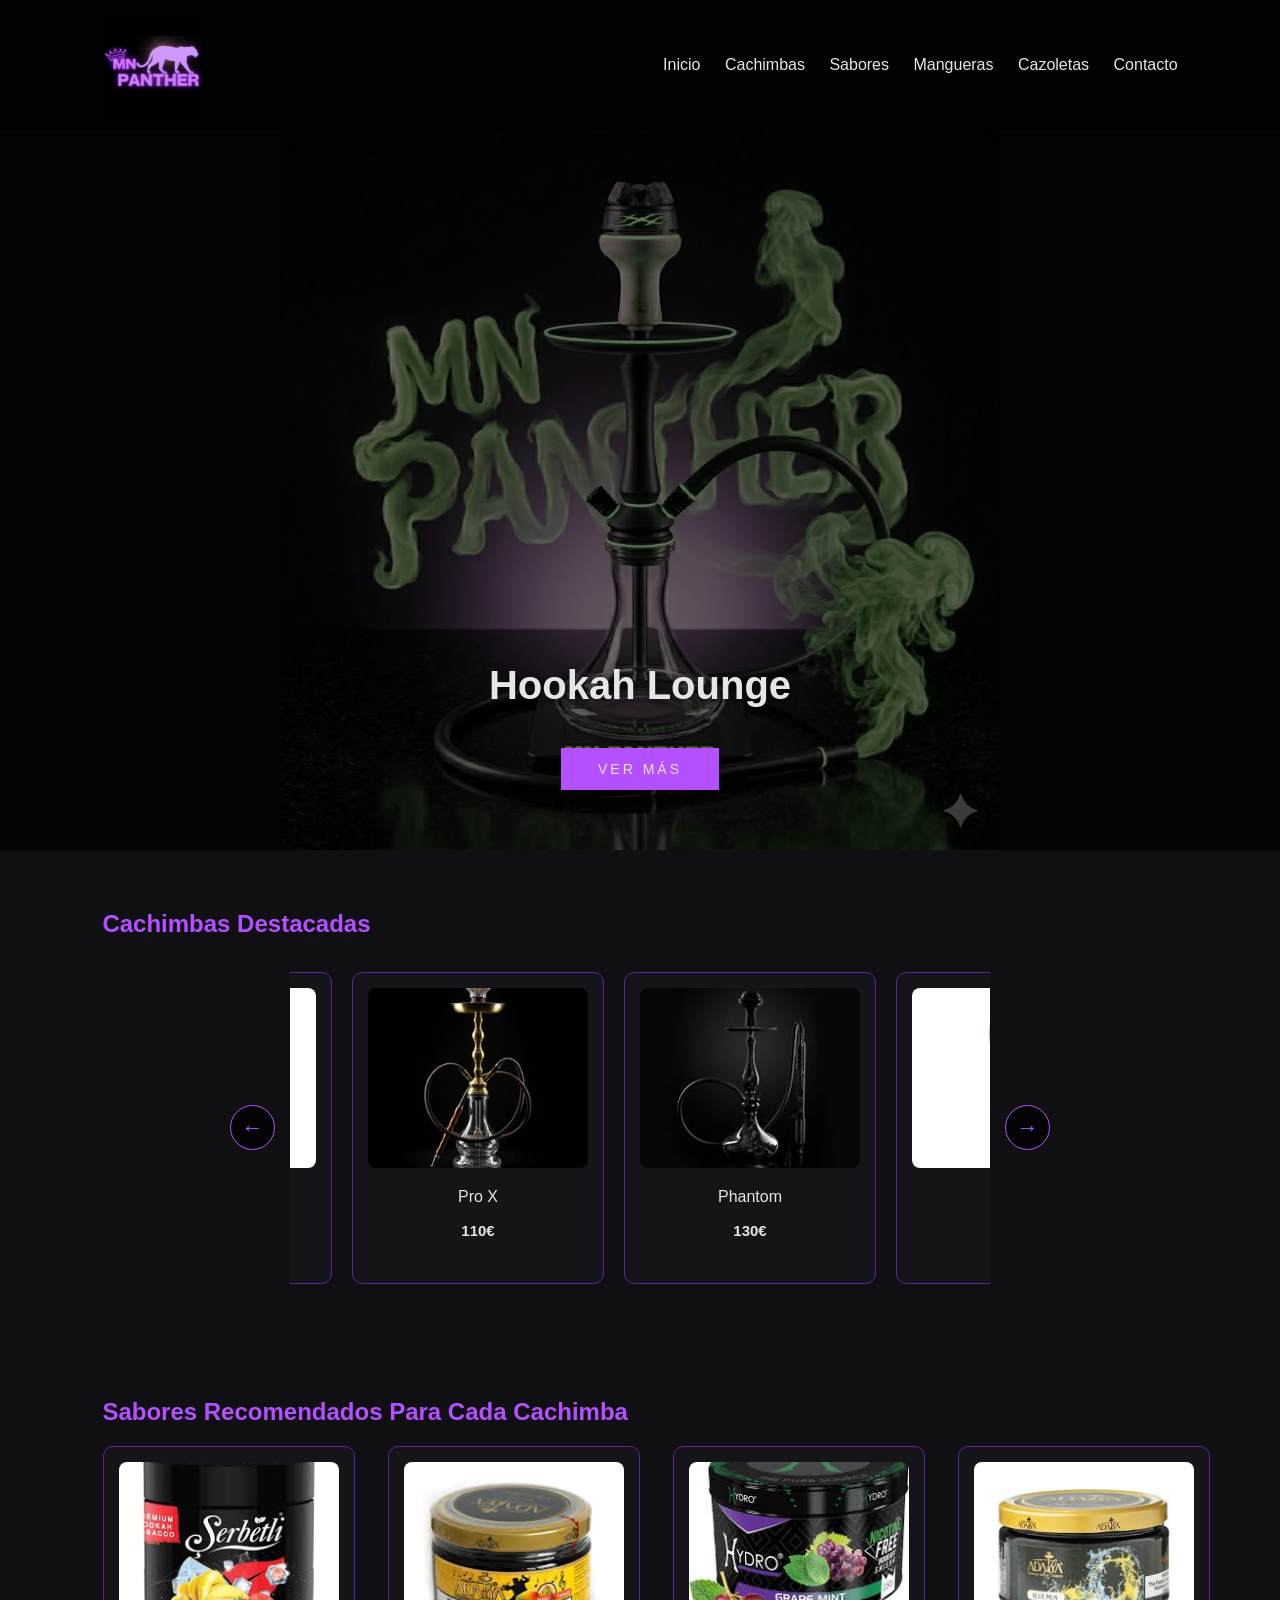
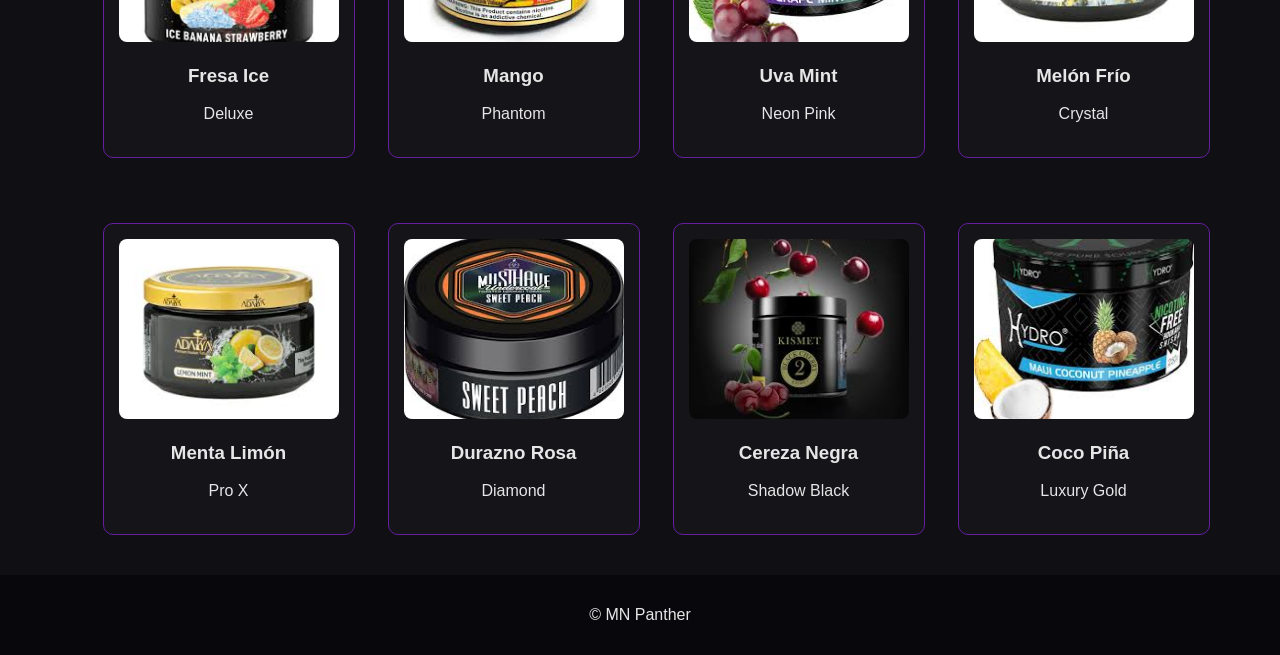
==== cachimbas.html @ 32a99032 "parte Carlos Muñoz hecha" ====
<!DOCTYPE html>
<html lang="es">

<head>
    <meta charset="UTF-8">
    <title>Pink Panther Hookah Lounge</title>
    <link rel="stylesheet" href="styles.css">
</head>

<body>

    <header>
        <img src="images/WhatsApp Image 2026-04-23 at 13.53.59.jpeg" class="logo-img">
        <nav>
            <a class="nav__a" href="index.html">Inicio</a>
            <a class="nav__a" href="cachimbas.html">Cachimbas</a>
            <a class="nav__a" href="sabores.html">Sabores</a>
            <a class="nav__a" href="mangueras.html">Mangueras</a>
            <a class="nav__a" href="cazoletas.html">Cazoletas</a>
            <a class="nav__a" href="contacto.html">Contacto</a>
        </nav>
    </header>

    <section class="hero">
        <div class="hero__overlay">
            <div class="hero-content">
                <h1 class="hero__titulo">Hookah Lounge</h1>
                <a href="index.html" class="hero__link">VER MÁS</a>
            </div>
        </div>
    </section>

    <section class="seccion1">
        <h2 class="seccion__h2">Cachimbas Destacadas</h2>

        <div class="carrusel-wrapper">
            <button class="prev">←</button>

            <div class="carrusel">
                <div class="track">
                    <div class="card">
                        <img src="images/deluxe.png">
                        <p>Deluxe</p>
                        <p class="card__precio">120€</p>
                    </div>
                    <div class="card">
                        <img src="images/cristal.jpg">
                        <p>Crystal</p>
                        <p class="card__precio">95€</p>
                    </div>
                    <div class="card">
                        <img src="images/black.png">
                        <p>Pro X</p>
                        <p class="card__precio">110€</p>
                    </div>
                    <div class="card">
                        <img src="images/panthom.jpg">
                        <p>Phantom</p>
                        <p class="card__precio">130€</p>
                    </div>
                    <div class="card">
                        <img src="images/diamond.jpg">
                        <p>Diamond</p>
                        <p class="card__precio">150€</p>
                    </div>
                    <div class="card">
                        <img src="images/pink.jpg">
                        <p>Neon Pink</p>
                        <p class="card__precio">85€</p>
                    </div>
                    <div class="card">
                        <img src="images/gold.jpg">
                        <p>Luxury Gold</p>
                        <p class="card__precio">175€</p>
                    </div>
                    <div class="card">
                        <img src="images/ultima.jpg">
                        <p>Shadow Black</p>
                        <p class="card__precio">100€</p>
                    </div>
                </div>
            </div>

            <button class="next">→</button>
        </div>
    </section>

    <section class="seccion2">
        <h2 class="seccion__h2">Sabores Recomendados Para Cada Cachimba</h2>
        <div class="sabores-grid">
            <div class="card">
                <img src="images/fresa.jpg">
                <h3>Fresa Ice</h3>
                <p>Deluxe</p>
            </div>
            <div class="card">
                <img src="images/mango.jpg">
                <h3>Mango</h3>
                <p>Phantom</p>
            </div>
            <div class="card">
                <img src="images/uva.jpg">
                <h3>Uva Mint</h3>
                <p>Neon Pink</p>
            </div>
            <div class="card">
                <img src="images/melon.jpg">
                <h3>Melón Frío</h3>
                <p>Crystal</p>
            </div>
            <div class="card">
                <img src="images/mentaLimon.jpg">
                <h3>Menta Limón</h3>
                <p>Pro X</p>
            </div>
            <div class="card">
                <img src="images/durazno.jpg">
                <h3>Durazno Rosa</h3>
                <p>Diamond</p>
            </div>
            <div class="card">
                <img src="images/blackcherry.jpg">
                <h3>Cereza Negra</h3>
                <p>Shadow Black</p>
            </div>
            <div class="card">
                <img src="images/cocopiña.jpg">
                <h3>Coco Piña</h3>
                <p>Luxury Gold</p>
            </div>
        </div>
    </section>

    <footer>
        <p>© MN Panther</p>
    </footer>

    <script src="script.js"></script>
</body>

</html>
---- styles.css ----
:root {
    --rosa-principal: rgb(180, 80, 255);
    --rosa-secundario: rgb(200, 130, 255);
    --rosa-oscuro: rgb(100, 30, 160);
    --fondo: rgb(8, 8, 12);
    --fondo-sec: rgb(15, 15, 20);
    --texto: rgb(230, 230, 230);
}

body {
    margin: 0;
    font-family: Arial;
    background-color: var(--fondo);
}

header {
    display: flex;
    justify-content: space-between;
    align-items: center;
    padding: 15px 8%;
    background-color: rgba(0,0,0,0.9);
}

.logo-img {
    height: 100px;
}

.nav__a {
    color: var(--texto);
    margin-left: 20px;
    text-decoration: none;
    position: relative;
}

.nav__a::after {
    content: "";
    position: absolute;
    height: 2px;
    width: 0%;
    bottom: -3px;
    left: 0;
    background: var(--rosa-principal);
    transition: 0.3s;
}

.nav__a:hover::after {
    width: 100%;
}

.hero {
    width: 100%;
    height: 80vh;
    background: url("images/WhatsApp\ Image\ 2026-04-23\ at\ 13.32.17.jpeg") center/contain no-repeat;
}

.hero__overlay {
    width: 100%;
    height: 100%;
    background: rgba(0, 0, 0, 0.55);
    display: flex;
    justify-content: center;
    align-items: flex-end;
    padding-bottom: 60px;
    box-sizing: border-box;
}

.hero-content {
    display: flex;
    flex-direction: column;
    align-items: center;
    text-align: center;
}

.hero__titulo {
    color: var(--texto);
    font-size: 2.5rem;
    margin: 0 0 20px 0;
    text-shadow: 0 2px 10px rgba(0, 0, 0, 0.8);
}
.seccion1 {
    padding: 40px 8%;
    background: var(--fondo-sec);
}

.seccion2 {
    padding: 40px 8%;
    background: var(--fondo-sec);
}

.seccion__h2 {
    color: var(--rosa-principal);
}

.carrusel-wrapper {
    display: flex;
    align-items: center;
    justify-content: center;
    gap: 15px;
    margin-top: 20px;
}

.carrusel {
    overflow: hidden;
    width: 700px;
}

.track {
    display: flex;
    justify-content: center;
    align-items: center;
    transition: transform 0.4s ease;
    height: 340px;
}

.card {
    min-width: 220px;
    height: 280px;
    margin-right: 20px;
    padding: 15px;
    background: rgb(20,20,25);
    border-radius: 10px;
    border: 1px solid var(--rosa-oscuro);
    text-align: center;
    transition: 0.3s;
}

.card img {
    width: 100%;
    height: 180px;
    object-fit: cover;
    border-radius: 8px;
}

.card p, .card h3 {
    color: var(--texto);
}

.card:hover {
    transform: translateY(-5px);
    box-shadow: 0 0 15px var(--rosa-principal);
}

.prev, .next {
    width: 45px;
    height: 45px;
    border-radius: 50%;
    border: 1px solid var(--rosa-principal);
    background: rgba(0,0,0,0.7);
    color: var(--rosa-principal);
    font-size: 22px;
    display: flex;
    justify-content: center;
    align-items: center;
    cursor: pointer;
}

.sabores-grid {
    display: grid;
    grid-template-columns: repeat(4, 220px);
    gap: 65px;
    justify-content: center;
    margin-top: 20px;
}

footer {
    text-align: center;
    padding: 15px;
    color: var(--texto);
}

.hero__link {
    display: inline-block;
    margin-top: 20px;
    padding: 12px 36px;
    border: 1px solid var(--rosa-principal);
    color: var(--texto);
    text-decoration: none;
    font-family: Arial;
    font-size: 14px;
    letter-spacing: 3px;
    text-transform: uppercase;
    background-color: var(--rosa-principal);
    transition: background 0.3s, color 0.3s, box-shadow 0.3s;
}

.hero__link:hover {
    background: var(--rosa-principal);
    color: var(--fondo);
    box-shadow: 0 0 20px var(--rosa-principal);
}
.card__precio {
    color: var(--rosa-principal);
    font-size: 15px;
    font-weight: bold;
    margin: 4px 0 0 0;
}
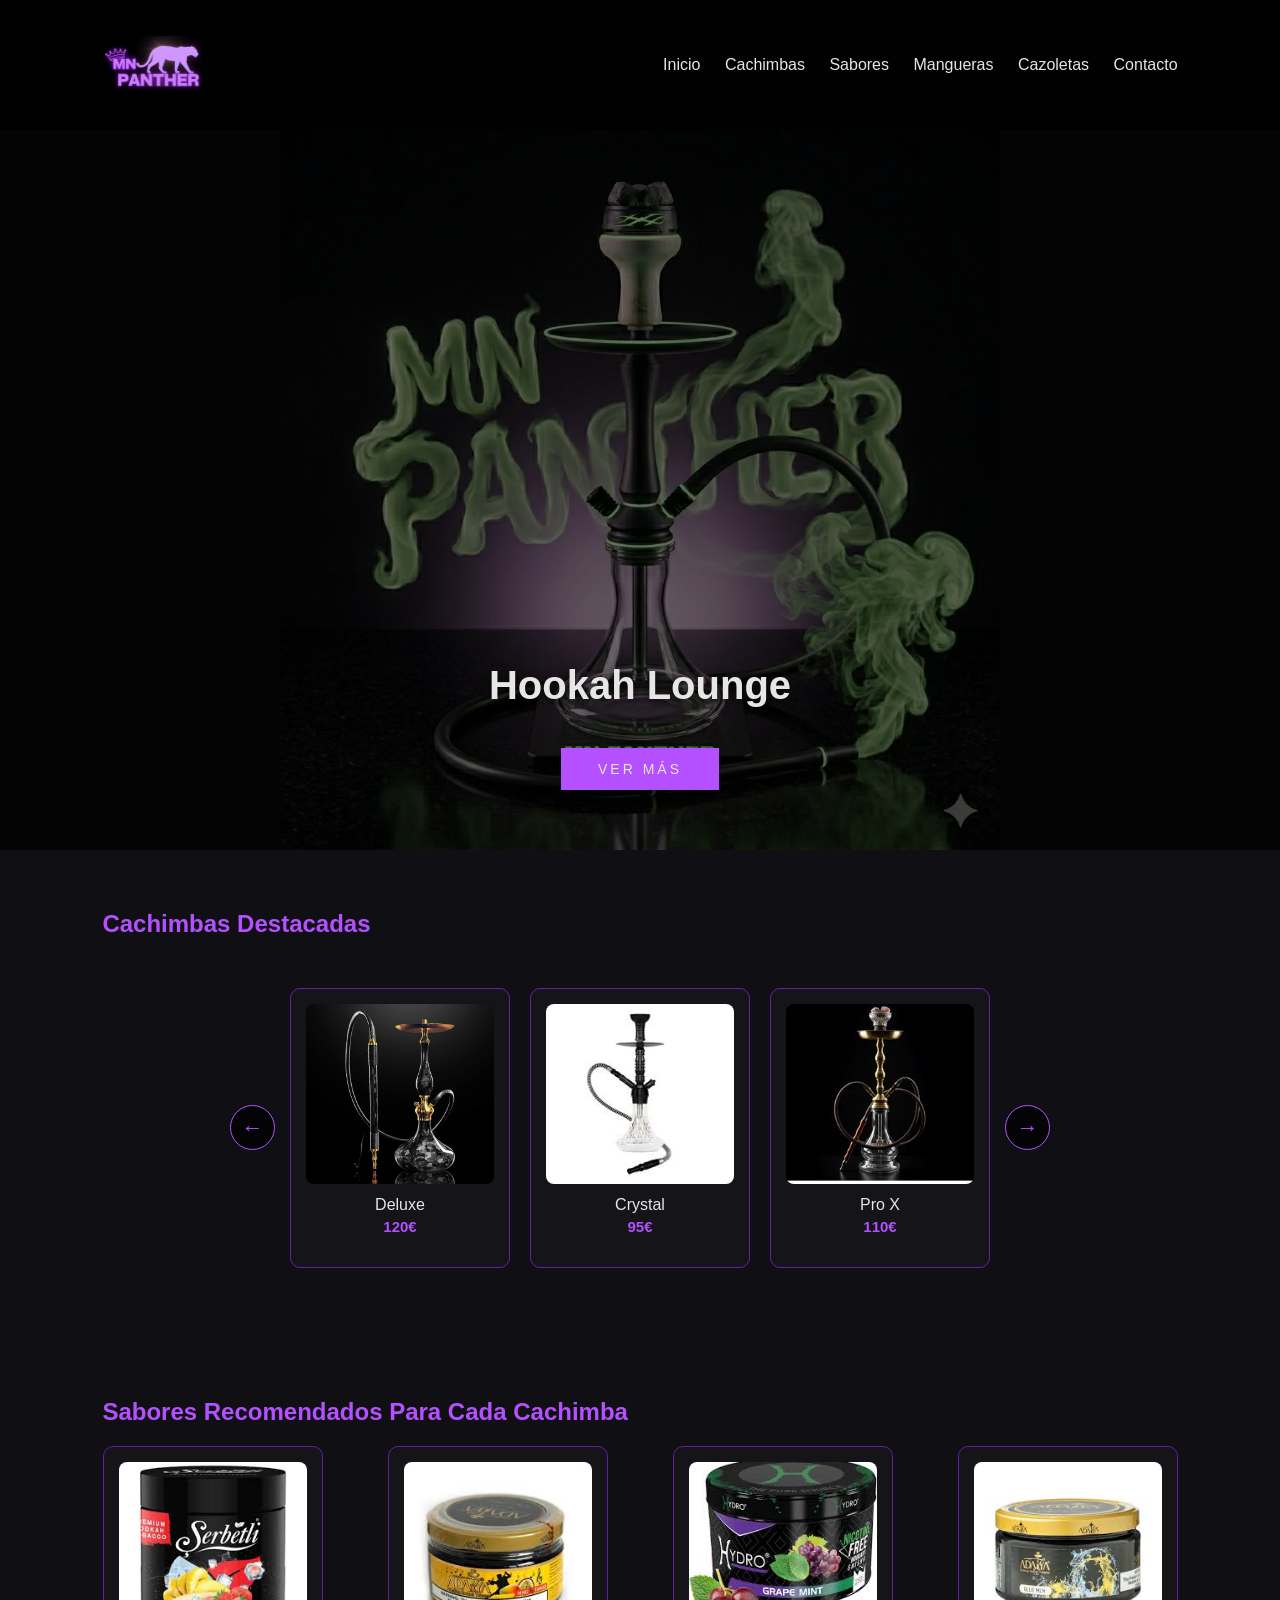
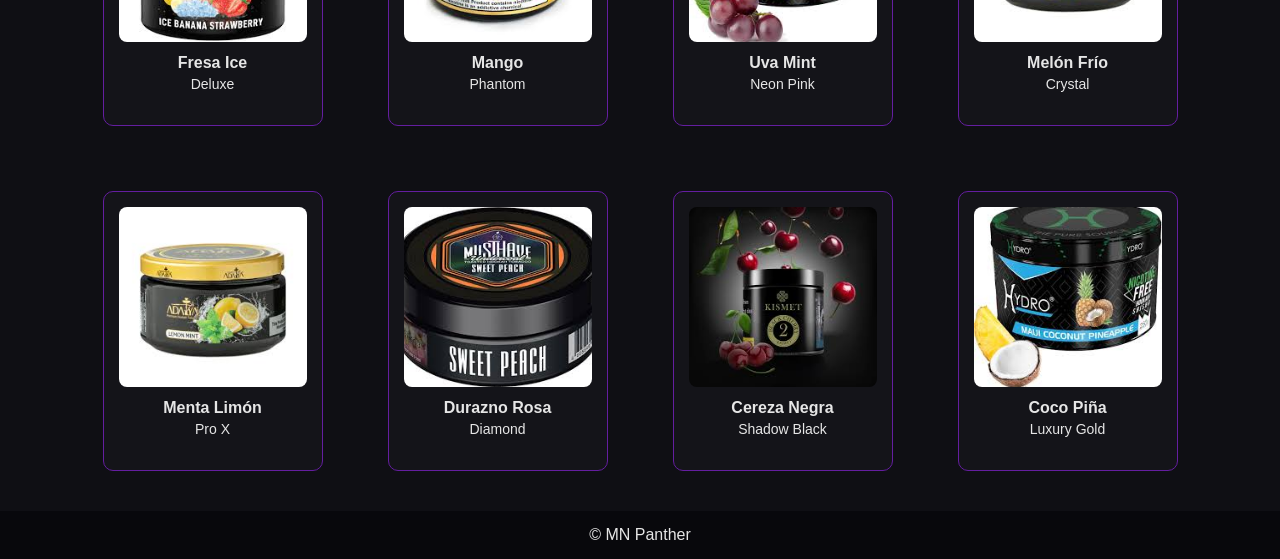
==== commit 47eaf5b0: "cambio del responsive" ====
--- a/cachimbas.html
+++ b/cachimbas.html
@@ -3,7 +3,7 @@
 
 <head>
     <meta charset="UTF-8">
-    <title>Pink Panther Hookah Lounge</title>
+    <title>MN Panther</title>
     <link rel="stylesheet" href="styles.css">
 </head>
 
@@ -39,43 +39,43 @@
             <div class="carrusel">
                 <div class="track">
                     <div class="card">
-                        <img src="images/deluxe.png">
-                        <p>Deluxe</p>
+                        <img src="images/deluxe.png" class="card__img">
+                        <p class="card__nombre">Deluxe</p>
                         <p class="card__precio">120€</p>
                     </div>
                     <div class="card">
-                        <img src="images/cristal.jpg">
-                        <p>Crystal</p>
+                        <img src="images/cristal.jpg" class="card__img">
+                        <p class="card__nombre">Crystal</p>
                         <p class="card__precio">95€</p>
                     </div>
                     <div class="card">
-                        <img src="images/black.png">
-                        <p>Pro X</p>
+                        <img src="images/black.png" class="card__img">
+                        <p class="card__nombre">Pro X</p>
                         <p class="card__precio">110€</p>
                     </div>
                     <div class="card">
-                        <img src="images/panthom.jpg">
-                        <p>Phantom</p>
+                        <img src="images/panthom.jpg" class="card__img">
+                        <p class="card__nombre">Phantom</p>
                         <p class="card__precio">130€</p>
                     </div>
                     <div class="card">
-                        <img src="images/diamond.jpg">
-                        <p>Diamond</p>
+                        <img src="images/diamond.jpg" class="card__img">
+                        <p class="card__nombre">Diamond</p>
                         <p class="card__precio">150€</p>
                     </div>
                     <div class="card">
-                        <img src="images/pink.jpg">
-                        <p>Neon Pink</p>
+                        <img src="images/pink.jpg" class="card__img">
+                        <p class="card__nombre">Neon Pink</p>
                         <p class="card__precio">85€</p>
                     </div>
                     <div class="card">
-                        <img src="images/gold.jpg">
-                        <p>Luxury Gold</p>
+                        <img src="images/gold.jpg" class="card__img">
+                        <p class="card__nombre">Luxury Gold</p>
                         <p class="card__precio">175€</p>
                     </div>
                     <div class="card">
-                        <img src="images/ultima.jpg">
-                        <p>Shadow Black</p>
+                        <img src="images/ultima.jpg" class="card__img">
+                        <p class="card__nombre">Shadow Black</p>
                         <p class="card__precio">100€</p>
                     </div>
                 </div>
@@ -89,50 +89,50 @@
         <h2 class="seccion__h2">Sabores Recomendados Para Cada Cachimba</h2>
         <div class="sabores-grid">
             <div class="card">
-                <img src="images/fresa.jpg">
-                <h3>Fresa Ice</h3>
-                <p>Deluxe</p>
+                <img src="images/fresa.jpg" class="card__img">
+                <h3 class="card__nombre">Fresa Ice</h3>
+                <p class="card__cachimba">Deluxe</p>
             </div>
             <div class="card">
-                <img src="images/mango.jpg">
-                <h3>Mango</h3>
-                <p>Phantom</p>
+                <img src="images/mango.jpg" class="card__img">
+                <h3 class="card__nombre">Mango</h3>
+                <p class="card__cachimba">Phantom</p>
             </div>
             <div class="card">
-                <img src="images/uva.jpg">
-                <h3>Uva Mint</h3>
-                <p>Neon Pink</p>
+                <img src="images/uva.jpg" class="card__img">
+                <h3 class="card__nombre">Uva Mint</h3>
+                <p class="card__cachimba">Neon Pink</p>
             </div>
             <div class="card">
-                <img src="images/melon.jpg">
-                <h3>Melón Frío</h3>
-                <p>Crystal</p>
+                <img src="images/melon.jpg" class="card__img">
+                <h3 class="card__nombre">Melón Frío</h3>
+                <p class="card__cachimba">Crystal</p>
             </div>
             <div class="card">
-                <img src="images/mentaLimon.jpg">
-                <h3>Menta Limón</h3>
-                <p>Pro X</p>
+                <img src="images/mentaLimon.jpg" class="card__img">
+                <h3 class="card__nombre">Menta Limón</h3>
+                <p class="card__cachimba">Pro X</p>
             </div>
             <div class="card">
-                <img src="images/durazno.jpg">
-                <h3>Durazno Rosa</h3>
-                <p>Diamond</p>
+                <img src="images/durazno.jpg" class="card__img">
+                <h3 class="card__nombre">Durazno Rosa</h3>
+                <p class="card__cachimba">Diamond</p>
             </div>
             <div class="card">
-                <img src="images/blackcherry.jpg">
-                <h3>Cereza Negra</h3>
-                <p>Shadow Black</p>
+                <img src="images/blackcherry.jpg" class="card__img">
+                <h3 class="card__nombre">Cereza Negra</h3>
+                <p class="card__cachimba">Shadow Black</p>
             </div>
             <div class="card">
-                <img src="images/cocopiña.jpg">
-                <h3>Coco Piña</h3>
-                <p>Luxury Gold</p>
+                <img src="images/cocopiña.jpg" class="card__img">
+                <h3 class="card__nombre">Coco Piña</h3>
+                <p class="card__cachimba">Luxury Gold</p>
             </div>
         </div>
     </section>
 
     <footer>
-        <p>© MN Panther</p>
+        <p class="footer__texto">© MN Panther</p>
     </footer>
 
     <script src="script.js"></script>
--- a/styles.css
+++ b/styles.css
@@ -18,7 +18,7 @@
     justify-content: space-between;
     align-items: center;
     padding: 15px 8%;
-    background-color: rgba(0,0,0,0.9);
+    background-color: rgba(0, 0, 0, 0.9);
 }
 
 .logo-img {
@@ -77,96 +77,6 @@
     margin: 0 0 20px 0;
     text-shadow: 0 2px 10px rgba(0, 0, 0, 0.8);
 }
-.seccion1 {
-    padding: 40px 8%;
-    background: var(--fondo-sec);
-}
-
-.seccion2 {
-    padding: 40px 8%;
-    background: var(--fondo-sec);
-}
-
-.seccion__h2 {
-    color: var(--rosa-principal);
-}
-
-.carrusel-wrapper {
-    display: flex;
-    align-items: center;
-    justify-content: center;
-    gap: 15px;
-    margin-top: 20px;
-}
-
-.carrusel {
-    overflow: hidden;
-    width: 700px;
-}
-
-.track {
-    display: flex;
-    justify-content: center;
-    align-items: center;
-    transition: transform 0.4s ease;
-    height: 340px;
-}
-
-.card {
-    min-width: 220px;
-    height: 280px;
-    margin-right: 20px;
-    padding: 15px;
-    background: rgb(20,20,25);
-    border-radius: 10px;
-    border: 1px solid var(--rosa-oscuro);
-    text-align: center;
-    transition: 0.3s;
-}
-
-.card img {
-    width: 100%;
-    height: 180px;
-    object-fit: cover;
-    border-radius: 8px;
-}
-
-.card p, .card h3 {
-    color: var(--texto);
-}
-
-.card:hover {
-    transform: translateY(-5px);
-    box-shadow: 0 0 15px var(--rosa-principal);
-}
-
-.prev, .next {
-    width: 45px;
-    height: 45px;
-    border-radius: 50%;
-    border: 1px solid var(--rosa-principal);
-    background: rgba(0,0,0,0.7);
-    color: var(--rosa-principal);
-    font-size: 22px;
-    display: flex;
-    justify-content: center;
-    align-items: center;
-    cursor: pointer;
-}
-
-.sabores-grid {
-    display: grid;
-    grid-template-columns: repeat(4, 220px);
-    gap: 65px;
-    justify-content: center;
-    margin-top: 20px;
-}
-
-footer {
-    text-align: center;
-    padding: 15px;
-    color: var(--texto);
-}
 
 .hero__link {
     display: inline-block;
@@ -188,9 +98,197 @@
     color: var(--fondo);
     box-shadow: 0 0 20px var(--rosa-principal);
 }
+
+.seccion1 {
+    padding: 40px 8%;
+    background: var(--fondo-sec);
+}
+
+.seccion2 {
+    padding: 40px 8%;
+    background: var(--fondo-sec);
+}
+
+.seccion__h2 {
+    color: var(--rosa-principal);
+}
+
+.carrusel-wrapper {
+    display: flex;
+    align-items: center;
+    justify-content: center;
+    gap: 15px;
+    margin-top: 20px;
+}
+
+.carrusel {
+    overflow: hidden;
+    width: 700px;
+}
+
+.track {
+    display: flex;
+    align-items: center;
+    transition: transform 0.4s ease;
+    height: 340px;
+}
+
+.card {
+    min-width: 220px;
+    height: 280px;
+    margin-right: 20px;
+    padding: 15px;
+    background: rgb(20, 20, 25);
+    border-radius: 10px;
+    border: 1px solid var(--rosa-oscuro);
+    text-align: center;
+    transition: 0.3s;
+    box-sizing: border-box;
+}
+
+.card__img {
+    width: 100%;
+    height: 180px;
+    object-fit: cover;
+    border-radius: 8px;
+}
+
+.card__nombre {
+    color: var(--texto);
+    font-size: 16px;
+    margin: 8px 0 4px 0;
+}
+
+.card__cachimba {
+    color: var(--texto);
+    font-size: 14px;
+    margin: 0;
+}
+
 .card__precio {
     color: var(--rosa-principal);
     font-size: 15px;
     font-weight: bold;
     margin: 4px 0 0 0;
+}
+
+.card:hover {
+    box-shadow: 0 0 15px var(--rosa-principal);
+}
+
+.prev,
+.next {
+    width: 45px;
+    height: 45px;
+    border-radius: 50%;
+    border: 1px solid var(--rosa-principal);
+    background: rgba(0, 0, 0, 0.7);
+    color: var(--rosa-principal);
+    font-size: 22px;
+    display: flex;
+    justify-content: center;
+    align-items: center;
+    cursor: pointer;
+}
+
+.sabores-grid {
+    display: grid;
+    grid-template-columns: repeat(4, minmax(0, 220px));
+    gap: 65px;
+    justify-content: center;
+    margin-top: 20px;
+    width: 100%;
+    box-sizing: border-box;
+}
+
+footer {
+    padding: 15px;
+    text-align: center;
+}
+
+.footer__texto {
+    color: var(--texto);
+    margin: 0;
+}
+
+@media (max-width: 768px) {
+    header {
+        flex-direction: column;
+        gap: 15px;
+        padding: 15px 5%;
+    }
+
+    .logo-img {
+        height: 70px;
+    }
+
+    nav {
+        display: flex;
+        flex-wrap: wrap;
+        justify-content: center;
+        gap: 10px;
+    }
+
+    .nav__a {
+        margin-left: 0;
+        font-size: 14px;
+    }
+
+    .hero {
+        height: 50vh;
+        background-size: contain;
+    }
+
+    .hero__titulo {
+        font-size: 1.6rem;
+    }
+
+    .hero__overlay {
+        padding-bottom: 30px;
+    }
+
+    .seccion1,
+    .seccion2 {
+        padding: 30px 5%;
+    }
+
+    .carrusel {
+        width: 260px;
+    }
+
+    .carrusel-wrapper {
+        gap: 8px;
+    }
+
+    .prev,
+    .next {
+        width: 35px;
+        height: 35px;
+        font-size: 16px;
+    }
+
+    .sabores-grid {
+        grid-template-columns: repeat(2, 1fr);
+        gap: 15px;
+    }
+
+    .card {
+        min-width: unset;
+        width: 100%;
+        height: auto;
+        box-sizing: border-box;
+        padding: 10px;
+    }
+
+    .card__img {
+        height: 110px;
+    }
+
+    .card__nombre {
+        font-size: 13px;
+    }
+
+    .card__cachimba {
+        font-size: 12px;
+    }
 }
